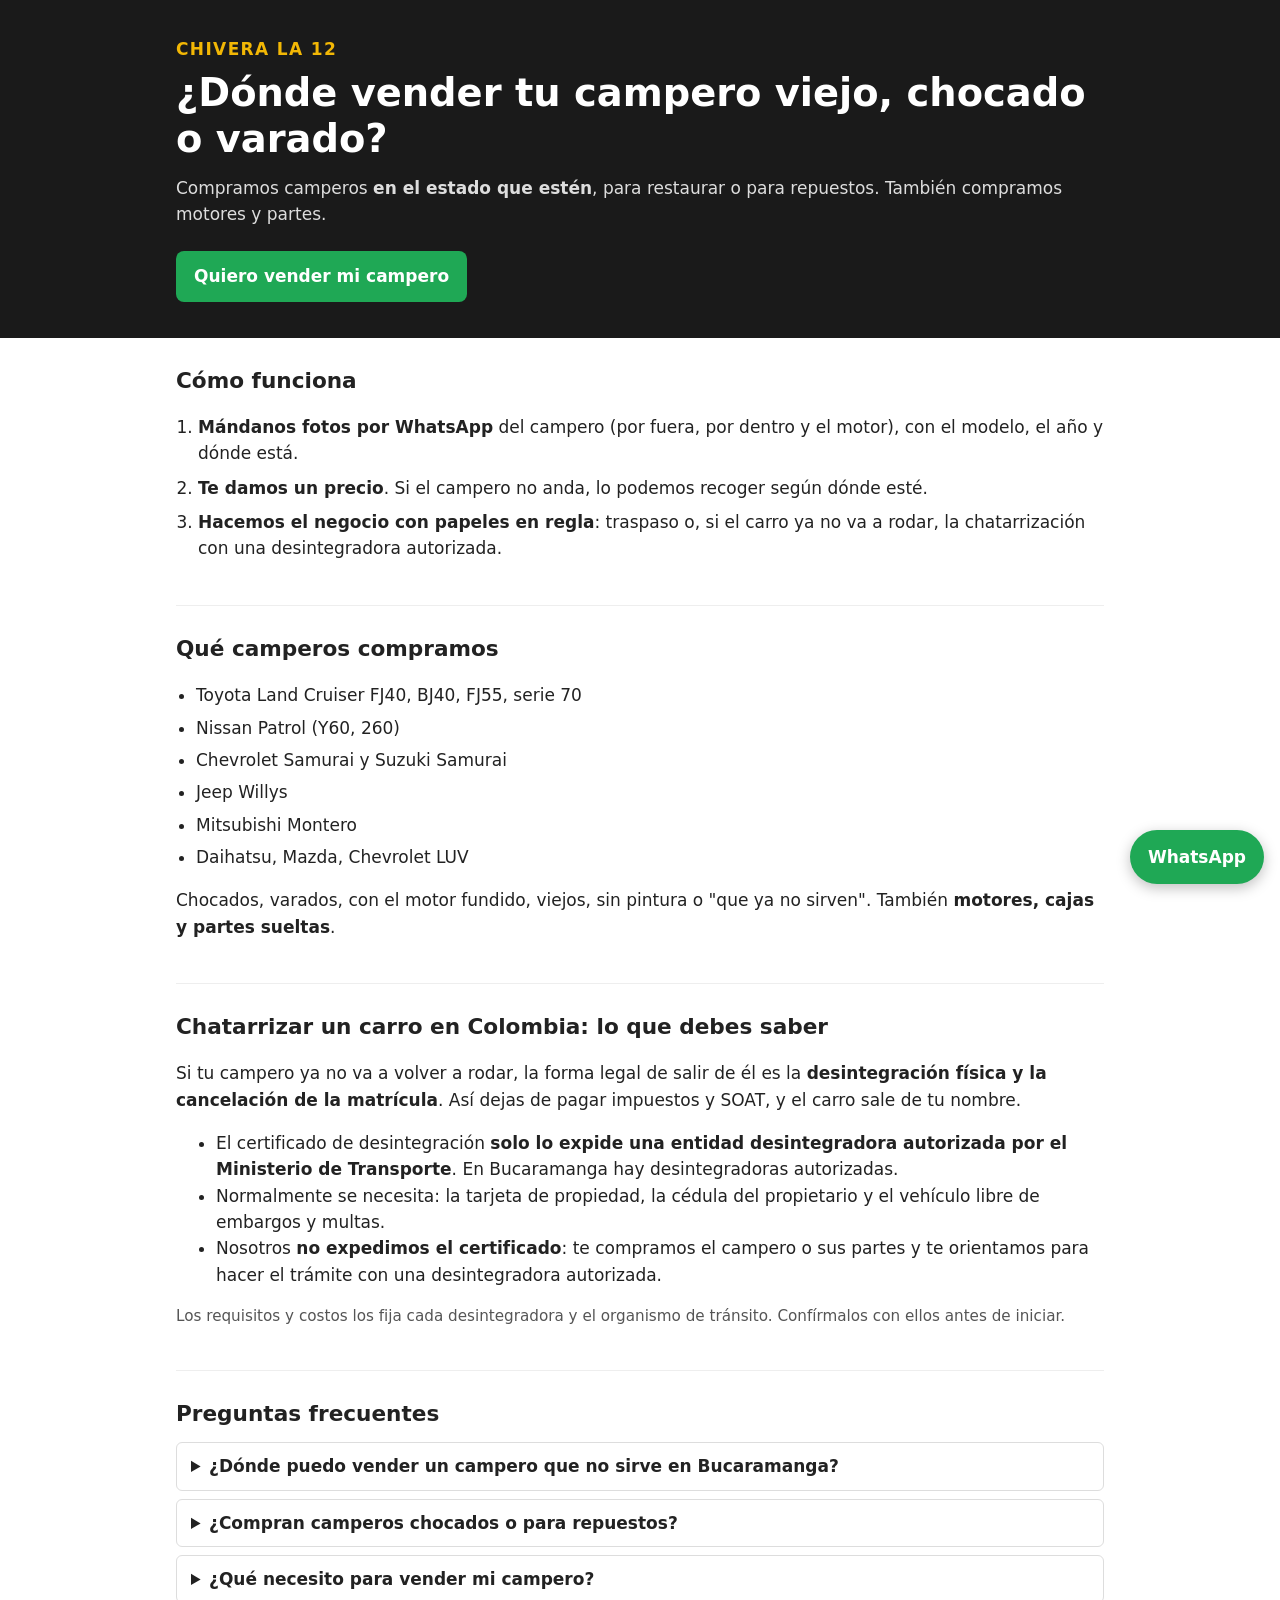
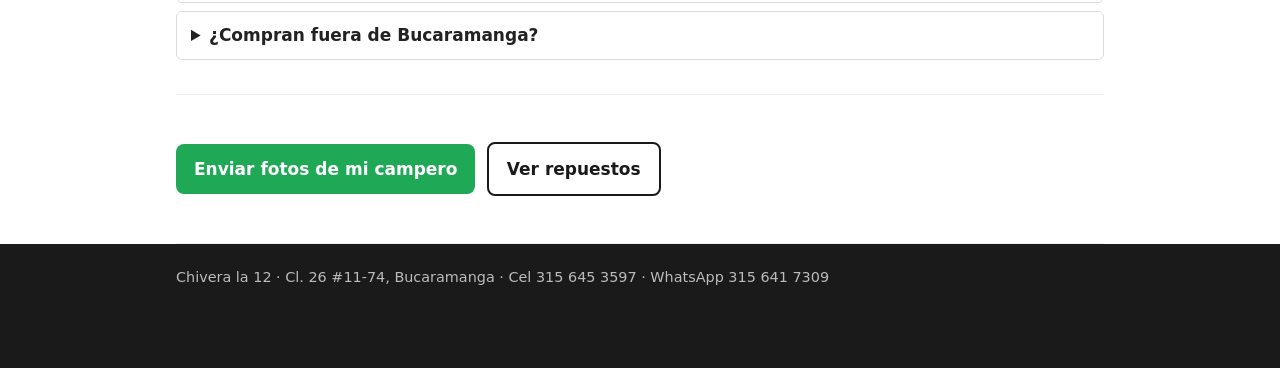
==== vende-tu-campero.html @ 0b4a1e8a "Sitio web Chivera la 12: repuestos usados para camperos y compra de camperos Pagina principal (3 lin" ====
<!doctype html>
<html lang="es-CO">
<head>
<meta charset="utf-8">
<meta name="viewport" content="width=device-width, initial-scale=1">
<title>¿Dónde vender tu campero viejo, chocado o varado? | Chivera la 12 Bucaramanga</title>
<meta name="description" content="Compramos camperos en el estado que estén: viejos, chocados, varados o para repuestos. Toyota Land Cruiser, Nissan Patrol, Samurai, Willys, Montero. Te ayudamos con la chatarrización a través de una desintegradora autorizada. Bucaramanga.">
<link rel="canonical" href="https://sneeider11.github.io/chivera-la-12/vende-tu-campero.html">
<link rel="stylesheet" href="estilos.css">
<script type="application/ld+json">
{
  "@context": "https://schema.org",
  "@type": "FAQPage",
  "mainEntity": [
    {"@type": "Question", "name": "¿Dónde puedo vender un campero viejo o que no sirve en Bucaramanga?",
     "acceptedAnswer": {"@type": "Answer", "text": "En Chivera la 12 compramos camperos en el estado que estén: viejos, chocados, varados o para repuestos. Mándanos fotos por WhatsApp al 315 641 7309 y te damos precio."}},
    {"@type": "Question", "name": "¿Compran camperos chocados o para repuestos?",
     "acceptedAnswer": {"@type": "Answer", "text": "Sí. Compramos camperos completos para desarme y también motores, cajas y partes sueltas."}},
    {"@type": "Question", "name": "¿Qué necesito para vender mi campero?",
     "acceptedAnswer": {"@type": "Answer", "text": "Que el campero esté a tu nombre o tengas cómo demostrar que puedes venderlo, con la tarjeta de propiedad. Solo compramos vehículos con documentos en regla."}},
    {"@type": "Question", "name": "¿Cómo se chatarriza un carro en Colombia?",
     "acceptedAnswer": {"@type": "Answer", "text": "La desintegración y cancelación de la matrícula solo la puede certificar una entidad desintegradora autorizada por el Ministerio de Transporte. Nosotros te orientamos y te ayudamos a hacer el trámite con una desintegradora autorizada."}}
  ]
}
</script>
</head>
<body>
<header class="top">
  <div class="wrap">
    <p class="marca"><a href="./">CHIVERA LA 12</a></p>
    <h1>¿Dónde vender tu campero viejo, chocado o varado?</h1>
    <p class="sub">Compramos camperos <strong>en el estado que estén</strong>, para restaurar o para repuestos. También compramos motores y partes.</p>
    <div class="ctas">
      <a class="btn wa" href="https://wa.me/573156417309?text=Hola%2C%20quiero%20vender%20mi%20campero.%20Modelo%20y%20a%C3%B1o%3A%20" rel="nofollow">Quiero vender mi campero</a>
    </div>
  </div>
</header>

<main class="wrap">
  <section class="pasos">
    <h2>Cómo funciona</h2>
    <ol>
      <li><strong>Mándanos fotos por WhatsApp</strong> del campero (por fuera, por dentro y el motor), con el modelo, el año y dónde está.</li>
      <li><strong>Te damos un precio</strong>. Si el campero no anda, lo podemos recoger según dónde esté.</li>
      <li><strong>Hacemos el negocio con papeles en regla</strong>: traspaso o, si el carro ya no va a rodar, la chatarrización con una desintegradora autorizada.</li>
    </ol>
  </section>

  <section>
    <h2>Qué camperos compramos</h2>
    <ul class="modelos">
      <li>Toyota Land Cruiser FJ40, BJ40, FJ55, serie 70</li>
      <li>Nissan Patrol (Y60, 260)</li>
      <li>Chevrolet Samurai y Suzuki Samurai</li>
      <li>Jeep Willys</li>
      <li>Mitsubishi Montero</li>
      <li>Daihatsu, Mazda, Chevrolet LUV</li>
    </ul>
    <p>Chocados, varados, con el motor fundido, viejos, sin pintura o "que ya no sirven". También <strong>motores, cajas y partes sueltas</strong>.</p>
  </section>

  <section>
    <h2>Chatarrizar un carro en Colombia: lo que debes saber</h2>
    <p>Si tu campero ya no va a volver a rodar, la forma legal de salir de él es la <strong>desintegración física y la cancelación de la matrícula</strong>. Así dejas de pagar impuestos y SOAT, y el carro sale de tu nombre.</p>
    <ul>
      <li>El certificado de desintegración <strong>solo lo expide una entidad desintegradora autorizada por el Ministerio de Transporte</strong>. En Bucaramanga hay desintegradoras autorizadas.</li>
      <li>Normalmente se necesita: la tarjeta de propiedad, la cédula del propietario y el vehículo libre de embargos y multas.</li>
      <li>Nosotros <strong>no expedimos el certificado</strong>: te compramos el campero o sus partes y te orientamos para hacer el trámite con una desintegradora autorizada.</li>
    </ul>
    <p class="nota">Los requisitos y costos los fija cada desintegradora y el organismo de tránsito. Confírmalos con ellos antes de iniciar.</p>
  </section>

  <section id="preguntas">
    <h2>Preguntas frecuentes</h2>
    <details><summary>¿Dónde puedo vender un campero que no sirve en Bucaramanga?</summary><p>Aquí. Compramos camperos en el estado que estén. Mándanos fotos por WhatsApp y te damos precio.</p></details>
    <details><summary>¿Compran camperos chocados o para repuestos?</summary><p>Sí. Camperos completos para desarme, y también motores, cajas y partes sueltas.</p></details>
    <details><summary>¿Qué necesito para vender mi campero?</summary><p>La tarjeta de propiedad y que puedas demostrar que el campero es tuyo o que puedes venderlo. Solo compramos vehículos con documentos en regla.</p></details>
    <details><summary>¿Compran fuera de Bucaramanga?</summary><p>Sí, en Santander y otras regiones. Escríbenos con la ubicación del campero.</p></details>
  </section>

  <section>
    <p><a class="btn wa" href="https://wa.me/573156417309?text=Hola%2C%20quiero%20vender%20mi%20campero.%20Modelo%20y%20a%C3%B1o%3A%20" rel="nofollow">Enviar fotos de mi campero</a>
       <a class="btn sec" href="./">Ver repuestos</a></p>
  </section>
</main>

<footer class="pie">
  <div class="wrap">Chivera la 12 · Cl. 26 #11-74, Bucaramanga · Cel 315 645 3597 · WhatsApp 315 641 7309</div>
</footer>
<a class="flotante" href="https://wa.me/573156417309?text=Hola%2C%20quiero%20vender%20mi%20campero." aria-label="Escribir por WhatsApp" rel="nofollow">WhatsApp</a>
</body>
</html>
---- estilos.css ----
:root {
  --negro: #1a1a1a;
  --amarillo: #f2b705;
  --verde: #1fa855;
  --texto: #222;
  --gris: #f4f4f2;
  --borde: #ddd;
}
* { box-sizing: border-box; }
body { margin: 0; font-family: system-ui, -apple-system, "Segoe UI", Roboto, Arial, sans-serif; color: var(--texto); background: #fff; line-height: 1.55; font-size: 17px; }
.wrap { max-width: 960px; margin: 0 auto; padding: 0 16px; }
a { color: #0b5cad; }

.top { background: var(--negro); color: #fff; padding: 36px 0 32px; }
.marca { margin: 0 0 8px; font-weight: 800; letter-spacing: .08em; color: var(--amarillo); }
.marca a { color: inherit; text-decoration: none; }
.top h1 { margin: 0 0 12px; font-size: clamp(1.6rem, 4.5vw, 2.4rem); line-height: 1.2; }
.sub { margin: 0 0 20px; color: #ddd; }
.ctas { display: flex; flex-wrap: wrap; gap: 10px; }

.btn { display: inline-block; padding: 12px 18px; border-radius: 8px; font-weight: 700; text-decoration: none; margin: 4px 6px 4px 0; }
.btn.wa { background: var(--verde); color: #fff; }
.btn.sec { background: #fff; color: var(--negro); border: 2px solid var(--negro); }
.top .btn.sec { border-color: #fff; }

.menu { display: flex; flex-wrap: wrap; gap: 6px 18px; padding-top: 14px; padding-bottom: 14px; border-bottom: 1px solid var(--borde); }
.menu a { text-decoration: none; font-weight: 600; color: var(--negro); }

section { padding: 26px 0; border-bottom: 1px solid #eee; }
h2 { font-size: 1.35rem; margin: 0 0 12px; }

.tres { display: grid; gap: 14px; grid-template-columns: repeat(auto-fit, minmax(240px, 1fr)); }
.tres article { background: var(--gris); border-left: 5px solid var(--amarillo); padding: 16px; border-radius: 6px; }
.tres h2 { font-size: 1.1rem; }

.modelos { padding-left: 20px; }
.modelos li { margin: 6px 0; }
.nota { color: #555; font-size: .95rem; }

table { width: 100%; border-collapse: collapse; margin-top: 10px; }
th, td { text-align: left; padding: 10px 8px; border-bottom: 1px solid var(--borde); vertical-align: top; }
td:last-child, th:last-child { white-space: nowrap; font-weight: 700; }
@media (max-width: 520px) { td:last-child { white-space: normal; } }

.pasos ol { padding-left: 22px; }
.pasos li { margin: 8px 0; }

details { border: 1px solid var(--borde); border-radius: 6px; padding: 10px 14px; margin: 8px 0; }
summary { cursor: pointer; font-weight: 700; }

.pie { background: var(--negro); color: #bbb; padding: 22px 0 80px; font-size: .9rem; }
.flotante { position: fixed; right: 16px; bottom: 16px; background: var(--verde); color: #fff; font-weight: 800; padding: 14px 18px; border-radius: 40px; text-decoration: none; box-shadow: 0 4px 14px rgba(0,0,0,.25); }
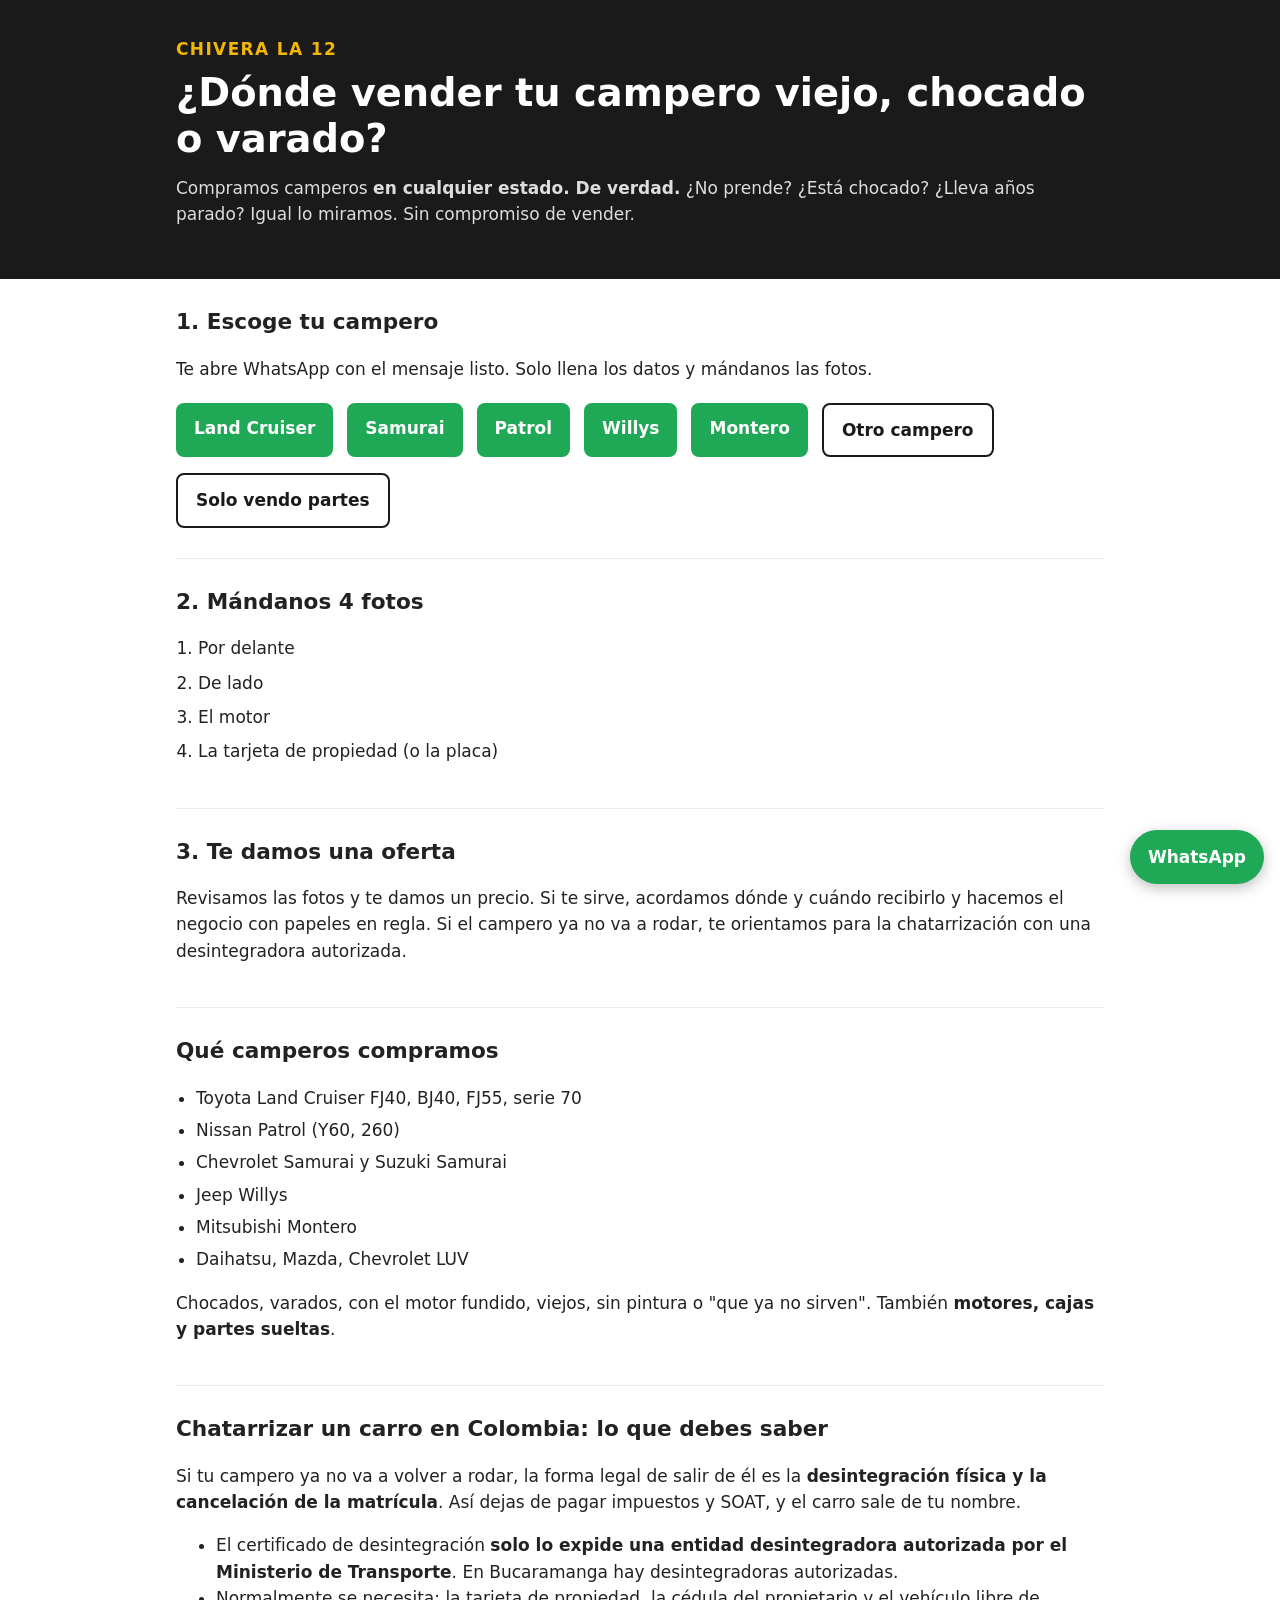
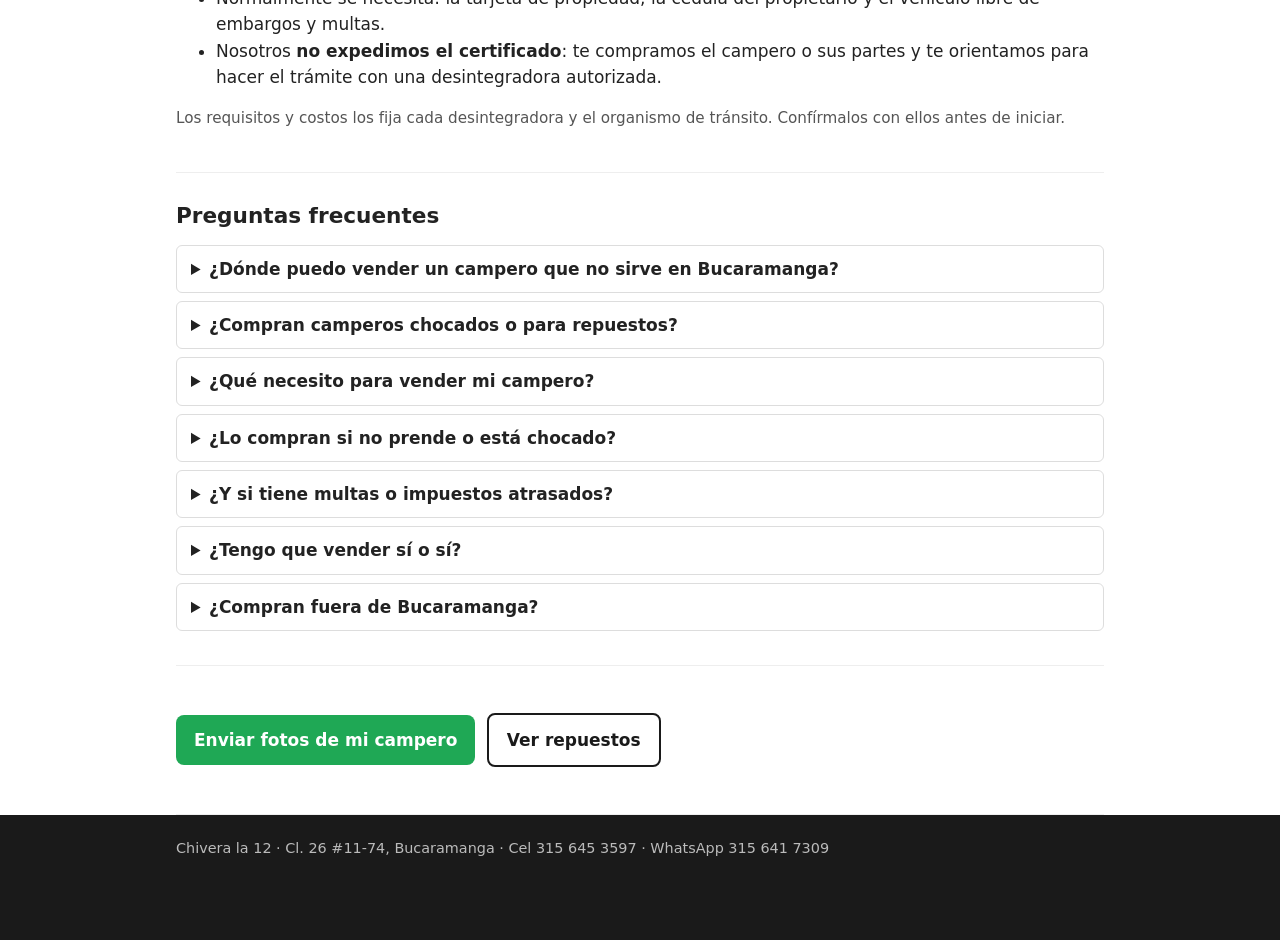
==== commit 263d2eb6: "Formulario Pide tu pieza y Vende tu campero en 3 pasos Inspirado en referentes mundiales (PartsClub," ====
--- a/vende-tu-campero.html
+++ b/vende-tu-campero.html
@@ -29,21 +29,38 @@
   <div class="wrap">
     <p class="marca"><a href="./">CHIVERA LA 12</a></p>
     <h1>¿Dónde vender tu campero viejo, chocado o varado?</h1>
-    <p class="sub">Compramos camperos <strong>en el estado que estén</strong>, para restaurar o para repuestos. También compramos motores y partes.</p>
-    <div class="ctas">
-      <a class="btn wa" href="https://wa.me/573156417309?text=Hola%2C%20quiero%20vender%20mi%20campero.%20Modelo%20y%20a%C3%B1o%3A%20" rel="nofollow">Quiero vender mi campero</a>
-    </div>
+    <p class="sub">Compramos camperos <strong>en cualquier estado. De verdad.</strong> ¿No prende? ¿Está chocado? ¿Lleva años parado? Igual lo miramos. Sin compromiso de vender.</p>
   </div>
 </header>
 
 <main class="wrap">
+  <section>
+    <h2>1. Escoge tu campero</h2>
+    <p>Te abre WhatsApp con el mensaje listo. Solo llena los datos y mándanos las fotos.</p>
+    <div class="modelos-btn">
+      <a class="btn wa" rel="nofollow" href="https://wa.me/573156417309?text=Hola%20Chivera%20la%2012%2C%20quiero%20vender%20mi%20Toyota%20Land%20Cruiser.%0AA%C3%B1o%3A%20%0ACiudad%3A%20%0A%C2%BFPrende%3F%20S%C3%AD%2FNo%0A%C2%BFChocado%3F%20S%C3%AD%2FNo%0APapeles%3A%20al%20d%C3%ADa%20%2F%20con%20deudas%20%2F%20no%20s%C3%A9%0ALes%20mando%20fotos%3A">Land Cruiser</a>
+      <a class="btn wa" rel="nofollow" href="https://wa.me/573156417309?text=Hola%20Chivera%20la%2012%2C%20quiero%20vender%20mi%20Samurai.%0AA%C3%B1o%3A%20%0ACiudad%3A%20%0A%C2%BFPrende%3F%20S%C3%AD%2FNo%0A%C2%BFChocado%3F%20S%C3%AD%2FNo%0APapeles%3A%20al%20d%C3%ADa%20%2F%20con%20deudas%20%2F%20no%20s%C3%A9%0ALes%20mando%20fotos%3A">Samurai</a>
+      <a class="btn wa" rel="nofollow" href="https://wa.me/573156417309?text=Hola%20Chivera%20la%2012%2C%20quiero%20vender%20mi%20Nissan%20Patrol.%0AA%C3%B1o%3A%20%0ACiudad%3A%20%0A%C2%BFPrende%3F%20S%C3%AD%2FNo%0A%C2%BFChocado%3F%20S%C3%AD%2FNo%0APapeles%3A%20al%20d%C3%ADa%20%2F%20con%20deudas%20%2F%20no%20s%C3%A9%0ALes%20mando%20fotos%3A">Patrol</a>
+      <a class="btn wa" rel="nofollow" href="https://wa.me/573156417309?text=Hola%20Chivera%20la%2012%2C%20quiero%20vender%20mi%20Jeep%20Willys.%0AA%C3%B1o%3A%20%0ACiudad%3A%20%0A%C2%BFPrende%3F%20S%C3%AD%2FNo%0A%C2%BFChocado%3F%20S%C3%AD%2FNo%0APapeles%3A%20al%20d%C3%ADa%20%2F%20con%20deudas%20%2F%20no%20s%C3%A9%0ALes%20mando%20fotos%3A">Willys</a>
+      <a class="btn wa" rel="nofollow" href="https://wa.me/573156417309?text=Hola%20Chivera%20la%2012%2C%20quiero%20vender%20mi%20Mitsubishi%20Montero.%0AA%C3%B1o%3A%20%0ACiudad%3A%20%0A%C2%BFPrende%3F%20S%C3%AD%2FNo%0A%C2%BFChocado%3F%20S%C3%AD%2FNo%0APapeles%3A%20al%20d%C3%ADa%20%2F%20con%20deudas%20%2F%20no%20s%C3%A9%0ALes%20mando%20fotos%3A">Montero</a>
+      <a class="btn sec" rel="nofollow" href="https://wa.me/573156417309?text=Hola%20Chivera%20la%2012%2C%20quiero%20vender%20mi%20campero.%0AMarca%20y%20modelo%3A%20%0AA%C3%B1o%3A%20%0ACiudad%3A%20%0A%C2%BFPrende%3F%20S%C3%AD%2FNo%0A%C2%BFChocado%3F%20S%C3%AD%2FNo%0APapeles%3A%20al%20d%C3%ADa%20%2F%20con%20deudas%20%2F%20no%20s%C3%A9%0ALes%20mando%20fotos%3A">Otro campero</a>
+      <a class="btn sec" rel="nofollow" href="https://wa.me/573156417309?text=Hola%20Chivera%20la%2012%2C%20quiero%20vender%20partes%20de%20campero%3A%20">Solo vendo partes</a>
+    </div>
+  </section>
+
   <section class="pasos">
-    <h2>Cómo funciona</h2>
+    <h2>2. Mándanos 4 fotos</h2>
     <ol>
-      <li><strong>Mándanos fotos por WhatsApp</strong> del campero (por fuera, por dentro y el motor), con el modelo, el año y dónde está.</li>
-      <li><strong>Te damos un precio</strong>. Si el campero no anda, lo podemos recoger según dónde esté.</li>
-      <li><strong>Hacemos el negocio con papeles en regla</strong>: traspaso o, si el carro ya no va a rodar, la chatarrización con una desintegradora autorizada.</li>
+      <li>Por delante</li>
+      <li>De lado</li>
+      <li>El motor</li>
+      <li>La tarjeta de propiedad (o la placa)</li>
     </ol>
+  </section>
+
+  <section>
+    <h2>3. Te damos una oferta</h2>
+    <p>Revisamos las fotos y te damos un precio. Si te sirve, acordamos dónde y cuándo recibirlo y hacemos el negocio con papeles en regla. Si el campero ya no va a rodar, te orientamos para la chatarrización con una desintegradora autorizada.</p>
   </section>
 
   <section>
@@ -75,6 +92,9 @@
     <details><summary>¿Dónde puedo vender un campero que no sirve en Bucaramanga?</summary><p>Aquí. Compramos camperos en el estado que estén. Mándanos fotos por WhatsApp y te damos precio.</p></details>
     <details><summary>¿Compran camperos chocados o para repuestos?</summary><p>Sí. Camperos completos para desarme, y también motores, cajas y partes sueltas.</p></details>
     <details><summary>¿Qué necesito para vender mi campero?</summary><p>La tarjeta de propiedad y que puedas demostrar que el campero es tuyo o que puedes venderlo. Solo compramos vehículos con documentos en regla.</p></details>
+    <details><summary>¿Lo compran si no prende o está chocado?</summary><p>Sí. Camperos varados, chocados, con el motor fundido o parados por años.</p></details>
+    <details><summary>¿Y si tiene multas o impuestos atrasados?</summary><p>Igual lo miramos. Revisamos el estado en el RUNT y el SIMIT y te explicamos con claridad cómo afecta el precio.</p></details>
+    <details><summary>¿Tengo que vender sí o sí?</summary><p>No. La oferta es sin compromiso.</p></details>
     <details><summary>¿Compran fuera de Bucaramanga?</summary><p>Sí, en Santander y otras regiones. Escríbenos con la ubicación del campero.</p></details>
   </section>
 
--- a/estilos.css
+++ b/estilos.css
@@ -42,6 +42,11 @@
 td:last-child, th:last-child { white-space: nowrap; font-weight: 700; }
 @media (max-width: 520px) { td:last-child { white-space: normal; } }
 
+.pide { display: grid; gap: 12px; grid-template-columns: repeat(auto-fit, minmax(220px, 1fr)); background: var(--gris); padding: 16px; border-radius: 8px; }
+.pide label { display: flex; flex-direction: column; font-weight: 600; font-size: .95rem; gap: 4px; }
+.pide input, .pide select { font: inherit; padding: 10px; border: 1px solid var(--borde); border-radius: 6px; background: #fff; }
+.pide button { align-self: end; border: 0; cursor: pointer; font: inherit; font-weight: 700; }
+.modelos-btn { display: flex; flex-wrap: wrap; gap: 8px; }
 .pasos ol { padding-left: 22px; }
 .pasos li { margin: 8px 0; }
 
